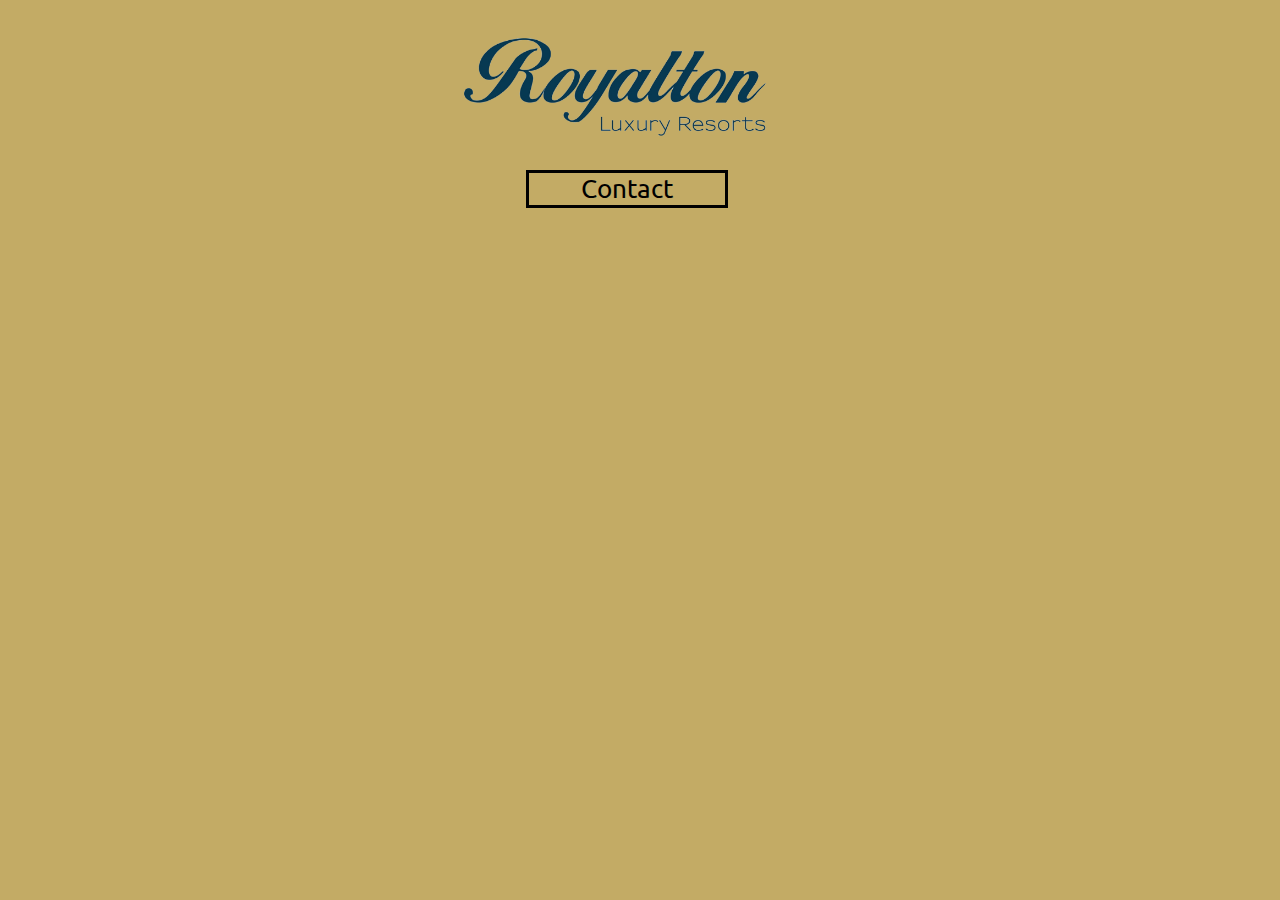
==== index.html @ 7e0694af "test" ====
<!DOCTYPE html>
<html lang="en">
<head>
    <title>Royalton - Resort Site</title>
    <link href="style.css" rel="stylesheet" type="text/css">
</head>
<body>
    <div class="navDiv">
        <p id="headerLogo"><img src="imgs/logo.png" style="height: 260px; width: 330px; user-select: none;"></p>
        <p id="contactText" style="text-align: center; font-size: 26px; position: absolute; top: 150px; left: 527px; user-select: none; font-family: 'Ubuntu';">Contact</p>
        <div id="contactBox">
            <p id="contactText">Phone: +(53) 4235 0600 <br> Info: jefe.mayordomos@royal<br>toncayosantamaria.co.cu</p>
        </div>
    </div>
</body>
</html>
---- style.css ----
@import url('https://fonts.googleapis.com/css2?family=Ubuntu&display=swap');


body {
    background-color: rgb(195, 171, 101);
}

#headerLogo {
    text-align: center;
    margin-top: -4%;
    position: absolute;
    left: 450px;
}

#contactBox {
    background-color: rgb(160, 136, 62);
    border: 2px solid;
    max-width: 196px;
    width: 196px;
    max-height: 130px;
    height: 120px;
    position: absolute;
    left: 525px;
    top: 220px;
    display: none;
}

#contactText:hover + #contactBox {
    display: block;
}


#contactText {
    border: 3px solid;
}


#contactText {
    font-family: 'Ubuntu', 'Arial';
    text-align: center;
    width: 196px;
    margin-left: -1px;
    margin-top: 20px;
    user-select: none;
}
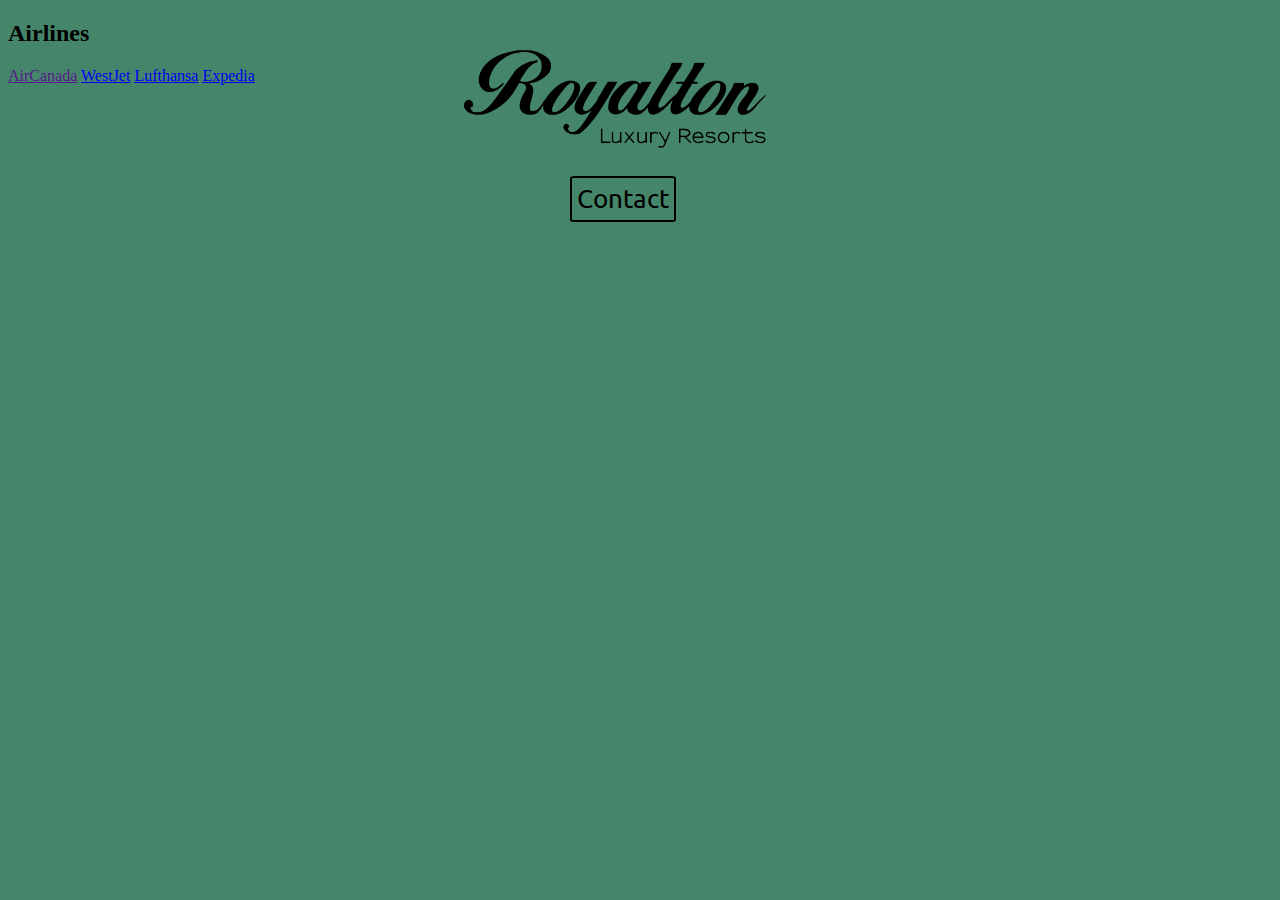
==== commit f2c35245: "another edit" ====
--- a/index.html
+++ b/index.html
@@ -7,9 +7,19 @@
 <body>
     <div class="navDiv">
         <p id="headerLogo"><img src="imgs/logo.png" style="height: 260px; width: 330px; user-select: none;"></p>
-        <p id="contactText" style="text-align: center; font-size: 26px; position: absolute; top: 150px; left: 527px; user-select: none; font-family: 'Ubuntu';">Contact</p>
+        <p id="contactHeader" style="text-align: center; font-size: 26px; position: absolute; top: 150px; left: 570px; user-select: none; font-family: 'Ubuntu';">Contact</p>
         <div id="contactBox">
-            <p id="contactText">Phone: +(53) 4235 0600 <br> Info: jefe.mayordomos@royal<br>toncayosantamaria.co.cu</p>
+            <p id="contactText">Phone: +(53) 4235 0600 <br> Info: https://www.royaltonresor<br>ts.com/contact</p>
+        </div>
+    </div>
+
+    <div class="mainContent">
+        <div class="linksBar">
+            <h2>Airlines</h2>
+            <a href="">AirCanada</a>
+            <a href="https://www.google.com/url?sa=t&rct=j&q=&esrc=s&source=web&cd=&cad=rja&uact=8&ved=2ahUKEwj9osCz--3-AhV6HzQIHYt0ADwQFnoECAoQAQ&url=h">WestJet</a>
+            <a href="https://www.lufthansa.com/ca/en/homepage">Lufthansa</a>
+            <a href="https://www.expedia.ca">Expedia</a>
         </div>
     </div>
 </body>
--- a/style.css
+++ b/style.css
@@ -2,7 +2,7 @@
 
 
 body {
-    background-color: rgb(195, 171, 101);
+    background-color: rgb(69, 134, 106);
 }
 
 #headerLogo {
@@ -13,25 +13,30 @@
 }
 
 #contactBox {
-    background-color: rgb(160, 136, 62);
+    background-color: rgb(43, 110, 81);
     border: 2px solid;
+    border-radius: 5%;
     max-width: 196px;
     width: 196px;
     max-height: 130px;
     height: 120px;
     position: absolute;
     left: 525px;
-    top: 220px;
+    top: 228px;
     display: none;
 }
 
-#contactText:hover + #contactBox {
+#contactHeader:hover + #contactBox {
     display: block;
 }
 
 
-#contactText {
-    border: 3px solid;
+#contactHeader {
+    border: 2px solid;
+    border-radius: 5%;
+    padding: 5px;
+    cursor: pointer;
+
 }
 
 
@@ -42,4 +47,6 @@
     margin-left: -1px;
     margin-top: 20px;
     user-select: none;
-}+}
+
+
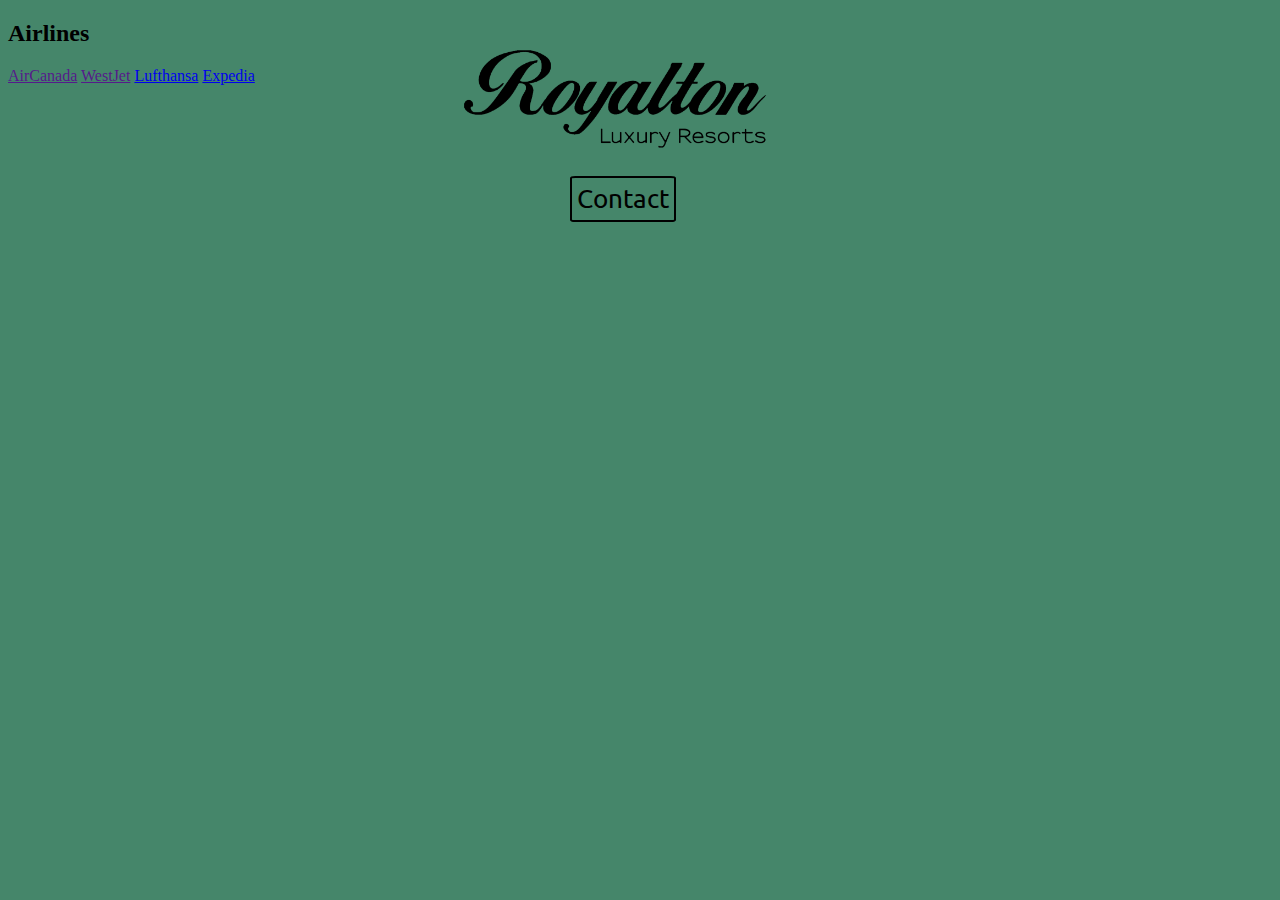
==== commit 39c5a093: "Update index.html" ====
--- a/index.html
+++ b/index.html
@@ -17,7 +17,7 @@
         <div class="linksBar">
             <h2>Airlines</h2>
             <a href="">AirCanada</a>
-            <a href="https://www.google.com/url?sa=t&rct=j&q=&esrc=s&source=web&cd=&cad=rja&uact=8&ved=2ahUKEwj9osCz--3-AhV6HzQIHYt0ADwQFnoECAoQAQ&url=h">WestJet</a>
+            <a href="">WestJet</a>
             <a href="https://www.lufthansa.com/ca/en/homepage">Lufthansa</a>
             <a href="https://www.expedia.ca">Expedia</a>
         </div>
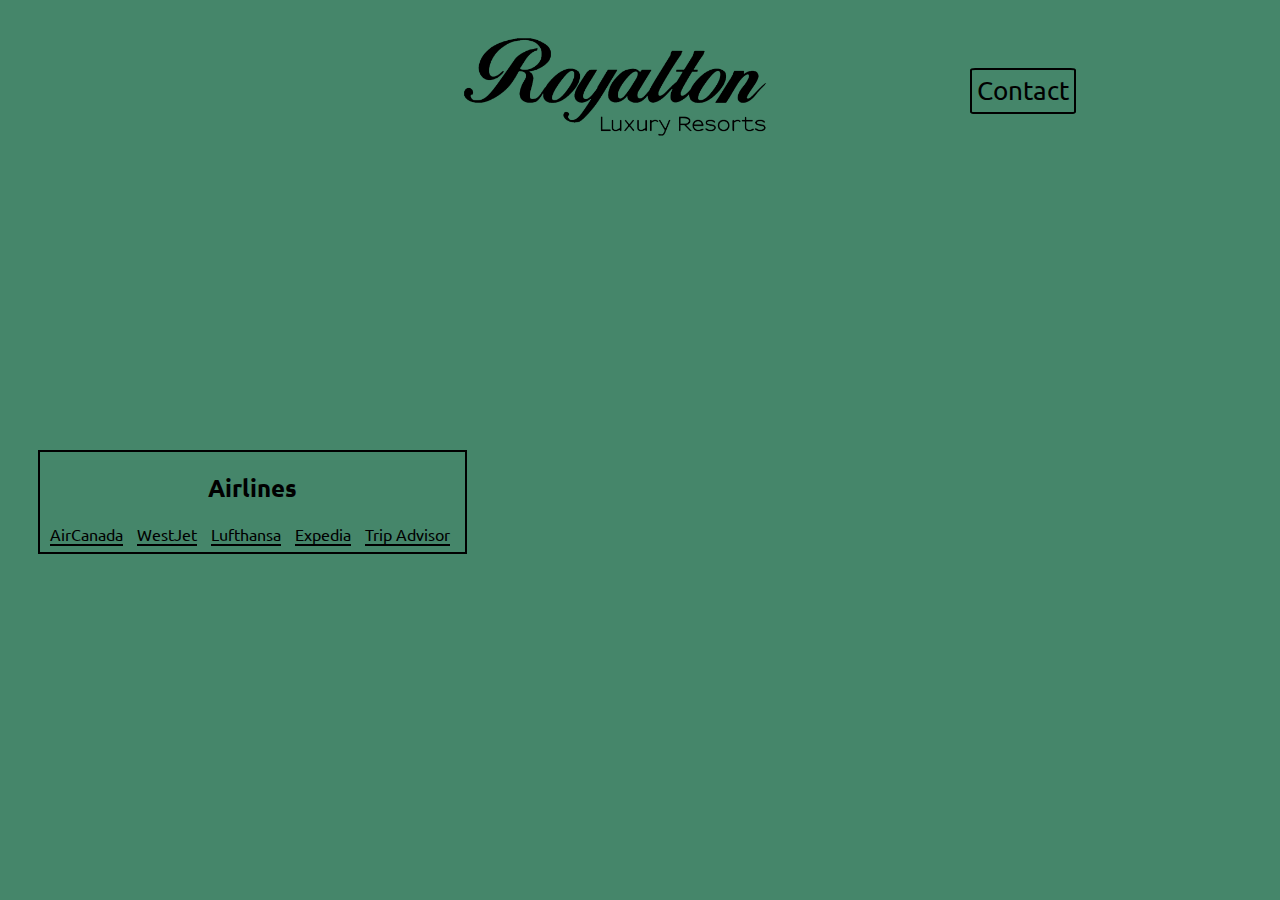
==== commit 66963af9: "added links bar" ====
--- a/index.html
+++ b/index.html
@@ -7,7 +7,7 @@
 <body>
     <div class="navDiv">
         <p id="headerLogo"><img src="imgs/logo.png" style="height: 260px; width: 330px; user-select: none;"></p>
-        <p id="contactHeader" style="text-align: center; font-size: 26px; position: absolute; top: 150px; left: 570px; user-select: none; font-family: 'Ubuntu';">Contact</p>
+        <p id="contactHeader" style="text-align: center; font-size: 26px; position: absolute; top: 42px; left: 970px; user-select: none; font-family: 'Ubuntu';">Contact</p>
         <div id="contactBox">
             <p id="contactText">Phone: +(53) 4235 0600 <br> Info: https://www.royaltonresor<br>ts.com/contact</p>
         </div>
@@ -15,11 +15,16 @@
 
     <div class="mainContent">
         <div class="linksBar">
-            <h2>Airlines</h2>
-            <a href="">AirCanada</a>
-            <a href="">WestJet</a>
-            <a href="https://www.lufthansa.com/ca/en/homepage">Lufthansa</a>
-            <a href="https://www.expedia.ca">Expedia</a>
+            <h2 style="font-family: 'Ubuntu'; text-align: center;">Airlines</h2>
+            <a title="AirCanada" class="linksBarLink" href="https://aircanada.com">AirCanada</a>
+            <a title="WestJet" class="linksBarLink" href="https://www.westjet.com">WestJet</a>
+            <a title="Lufthansa" class="linksBarLink" href="https://www.lufthansa.com">Lufthansa</a>
+            <a title="Expedia" class="linksBarLink" href="https://www.expedia.ca">Expedia</a>
+            <a title="Trip Advisor" class="linksBarLink" href="https://www.tripadvisor.ca">Trip Advisor</a>
+        </div>
+
+        <div class="specialPromotions">
+
         </div>
     </div>
 </body>
--- a/style.css
+++ b/style.css
@@ -21,8 +21,8 @@
     max-height: 130px;
     height: 120px;
     position: absolute;
-    left: 525px;
-    top: 228px;
+    left: 930px;
+    top: 128px;
     display: none;
 }
 
@@ -49,4 +49,29 @@
     user-select: none;
 }
 
+.linksBar {
+    display: inline-block;
+    position: absolute;
+    background-color: rgb(69, 134, 106);
+    border: 2px solid;
+    max-width: 600px;
+    width: 425px;
+    height: 100px;
+    top: 50%;
+    left: 3%;
+}
 
+.linksBarLink {
+    text-decoration: none;
+    color: black;
+    font-family: 'Ubuntu', 'Arial';
+    border: 2px;
+    border-style: none none solid none;
+    display: inline-block;
+    margin-left: 10px;
+    user-select: none;
+}
+
+.linksBarLink:hover {
+    color: rgb(59, 59, 59);
+}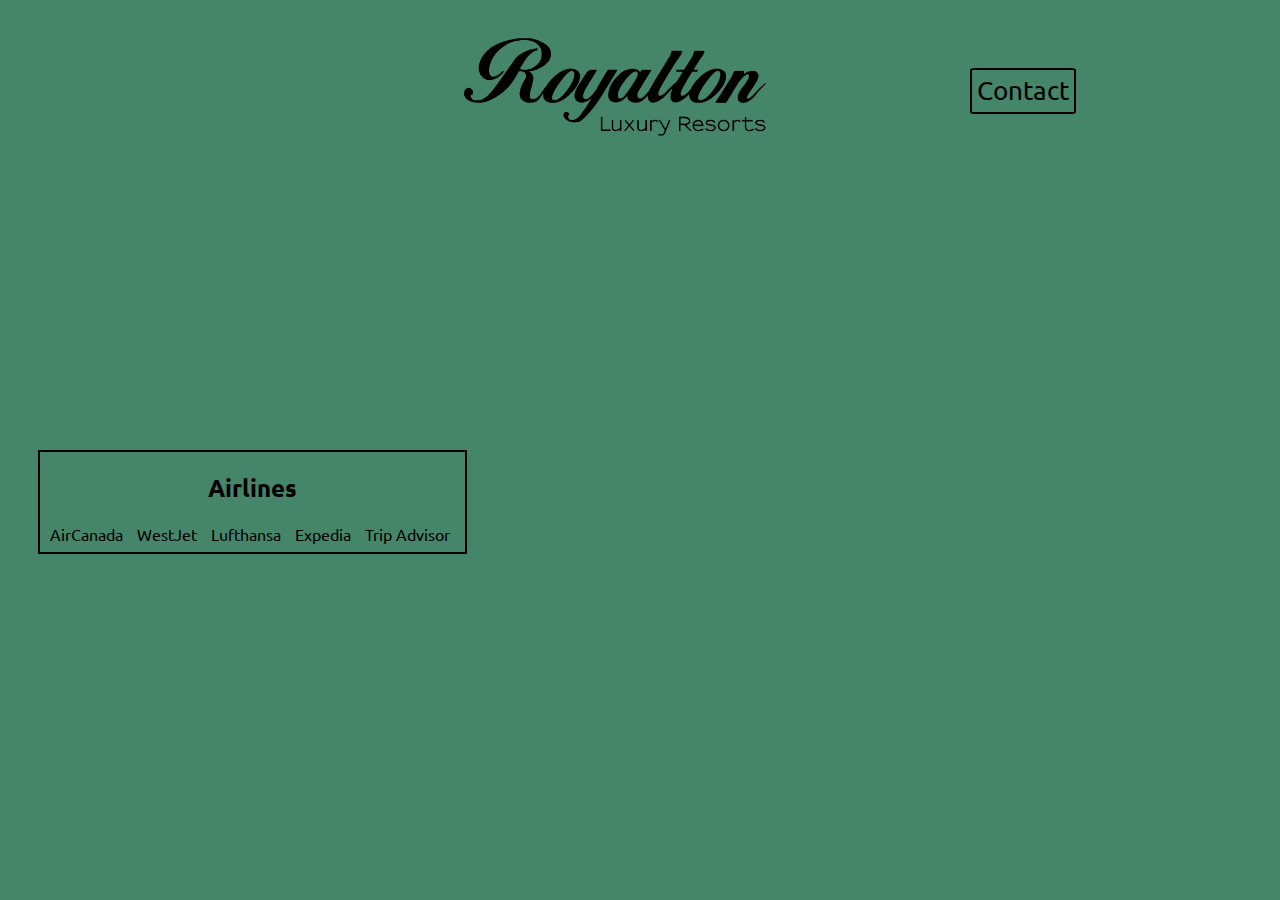
==== commit bdad9390: "test" ====
--- a/index.html
+++ b/index.html
@@ -19,12 +19,12 @@
             <a title="AirCanada" class="linksBarLink" href="https://aircanada.com">AirCanada</a>
             <a title="WestJet" class="linksBarLink" href="https://www.westjet.com">WestJet</a>
             <a title="Lufthansa" class="linksBarLink" href="https://www.lufthansa.com">Lufthansa</a>
-            <a title="Expedia" class="linksBarLink" href="https://www.expedia.ca">Expedia</a>
+            <a title="Expedias" class="linksBarLink" href="https://www.expedia.ca">Expedia</a>
             <a title="Trip Advisor" class="linksBarLink" href="https://www.tripadvisor.ca">Trip Advisor</a>
         </div>
 
         <div class="specialPromotions">
-
+            
         </div>
     </div>
 </body>
--- a/style.css
+++ b/style.css
@@ -16,8 +16,8 @@
     background-color: rgb(43, 110, 81);
     border: 2px solid;
     border-radius: 5%;
-    max-width: 196px;
-    width: 196px;
+    max-width: 210px;
+    width: 210px;
     max-height: 130px;
     height: 120px;
     position: absolute;
@@ -41,10 +41,11 @@
 
 
 #contactText {
+    display: inline-block;
     font-family: 'Ubuntu', 'Arial';
     text-align: center;
     width: 196px;
-    margin-left: -1px;
+    margin-left: 6px;
     margin-top: 20px;
     user-select: none;
 }
@@ -65,8 +66,6 @@
     text-decoration: none;
     color: black;
     font-family: 'Ubuntu', 'Arial';
-    border: 2px;
-    border-style: none none solid none;
     display: inline-block;
     margin-left: 10px;
     user-select: none;
@@ -74,4 +73,8 @@
 
 .linksBarLink:hover {
     color: rgb(59, 59, 59);
+    border: 2px;
+    border-style: none none solid none;
+    animation-name: linkHover ;
+    animation-timing-function: 800ms ease-in-out; 
 }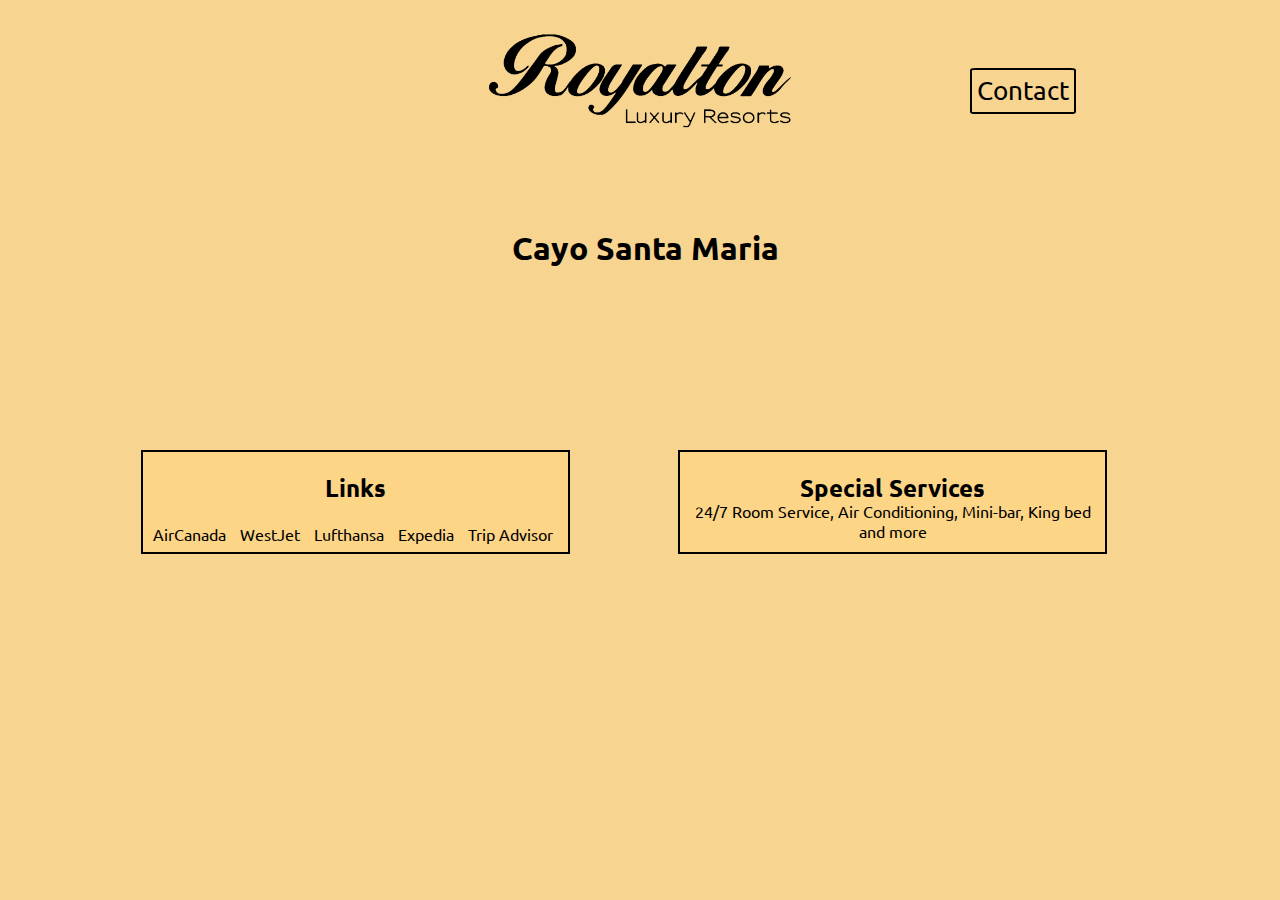
==== commit 5ff9f121: "edited" ====
--- a/index.html
+++ b/index.html
@@ -3,10 +3,12 @@
 <head>
     <title>Royalton - Resort Site</title>
     <link href="style.css" rel="stylesheet" type="text/css">
+    <meta name="viewport" content="width=device-width, initial-scale=1.0">
 </head>
 <body>
     <div class="navDiv">
-        <p id="headerLogo"><img src="imgs/logo.png" style="height: 260px; width: 330px; user-select: none;"></p>
+        <p id="headerLogo"><img src="imgs/logo.png" style="height: auto; width: 100%; user-select: none; max-height: 260px; max-width: 330px;"></p>
+        <h1 style="position: absolute; text-align: center; left: 40%; top: 23%; font-family: 'Ubuntu', 'Arial'; user-select: none;">Cayo Santa Maria</h1>
         <p id="contactHeader" style="text-align: center; font-size: 26px; position: absolute; top: 42px; left: 970px; user-select: none; font-family: 'Ubuntu';">Contact</p>
         <div id="contactBox">
             <p id="contactText">Phone: +(53) 4235 0600 <br> Info: https://www.royaltonresor<br>ts.com/contact</p>
@@ -15,17 +17,23 @@
 
     <div class="mainContent">
         <div class="linksBar">
-            <h2 style="font-family: 'Ubuntu'; text-align: center;">Airlines</h2>
-            <a title="AirCanada" class="linksBarLink" href="https://aircanada.com">AirCanada</a>
-            <a title="WestJet" class="linksBarLink" href="https://www.westjet.com">WestJet</a>
-            <a title="Lufthansa" class="linksBarLink" href="https://www.lufthansa.com">Lufthansa</a>
-            <a title="Expedias" class="linksBarLink" href="https://www.expedia.ca">Expedia</a>
-            <a title="Trip Advisor" class="linksBarLink" href="https://www.tripadvisor.ca">Trip Advisor</a>
+            <h2 style="font-family: 'Ubuntu'; text-align: center;">Links</h2>
+            <a title="AirCanada" class="linksBarLink" href="https://aircanada.com" target="_blank" rel="nofollow">AirCanada</a>
+            <a title="WestJet" class="linksBarLink" href="https://www.westjet.com" target="_blank" rel="nofollow">WestJet</a>
+            <a title="Lufthansa" class="linksBarLink" href="https://www.lufthansa.com" target="_blank" rel="nofollow">Lufthansa</a>
+            <a title="Expedias" class="linksBarLink" href="https://www.expedia.ca" target="_blank" rel="nofollow">Expedia</a>
+            <a title="Trip Advisor" class="linksBarLink" href="https://www.tripadvisor.ca" target="_blank" rel="nofollow" >Trip Advisor</a>
         </div>
 
         <div class="specialPromotions">
-            
+            <h2 style="font-family: 'Ubuntu', 'Arial'; text-align: center;">Special Services</h2>
+            <p style="font-family: 'Ubuntu', 'Arial'; position: absolute; bottom: -5px; text-align: center;">24/7 Room Service, Air Conditioning, Mini-bar, King bed and <a  target="_blank" rel="nofollow" href="https://www.royaltonresorts.com/resorts/cayo-santa-maria/suites">more</a></p>
         </div>
+
+        <div class="weather">
+
+        </div>
+
     </div>
 </body>
 </html>--- a/style.css
+++ b/style.css
@@ -2,18 +2,17 @@
 
 
 body {
-    background-color: rgb(69, 134, 106);
+    background-color: rgb(247, 212, 144);
 }
 
 #headerLogo {
     text-align: center;
     margin-top: -4%;
-    position: absolute;
-    left: 450px;
+    position: relative;
 }
 
 #contactBox {
-    background-color: rgb(43, 110, 81);
+    background-color: rgb(247, 212, 144);
     border: 2px solid;
     border-radius: 5%;
     max-width: 210px;
@@ -21,7 +20,7 @@
     max-height: 130px;
     height: 120px;
     position: absolute;
-    left: 930px;
+    left: 920px;
     top: 128px;
     display: none;
 }
@@ -35,7 +34,7 @@
     border: 2px solid;
     border-radius: 5%;
     padding: 5px;
-    cursor: pointer;
+    cursor: help;
 
 }
 
@@ -53,16 +52,19 @@
 .linksBar {
     display: inline-block;
     position: absolute;
-    background-color: rgb(69, 134, 106);
+    background-color: rgb(252, 213, 134);
     border: 2px solid;
     max-width: 600px;
     width: 425px;
     height: 100px;
     top: 50%;
-    left: 3%;
+    left: 11%;
 }
 
+
+
 .linksBarLink {
+    position: relative;
     text-decoration: none;
     color: black;
     font-family: 'Ubuntu', 'Arial';
@@ -71,10 +73,67 @@
     user-select: none;
 }
 
+.linksBarLink::before {
+    content: "";
+    position: absolute;
+    display: block;
+    width: 100%;
+    height: 2px;
+    bottom: -3px;
+    left: 0;
+    background-color: #000;
+    transform: scaleX(0);
+    transition: transform 0.3s ease;
+}
+
+
+
 .linksBarLink:hover {
     color: rgb(59, 59, 59);
-    border: 2px;
-    border-style: none none solid none;
-    animation-name: linkHover ;
-    animation-timing-function: 800ms ease-in-out; 
-}+}
+
+.linksBarLink:hover::before {
+    transform: scaleX(1);
+}
+
+.specialPromotions {
+    display: inline-block;
+    position: absolute;
+    background-color: rgb(252, 213, 134);
+    border: 2px solid;
+    max-width: 600px;
+    width: 425px;
+    height: 100px;
+    top: 50%;
+    left: 53%;
+}
+a {
+    text-decoration: none;
+    color: black;
+    font-family: 'Ubuntu';
+    user-select: none;
+    position: relative;
+}
+
+a::before {
+    content: "";
+    position: absolute;
+    display: block;
+    width: 100%;
+    height: 2px;
+    bottom: -3px;
+    left: 0;
+    background-color: #000;
+    transform: scaleX(0);
+    transition: transform 0.3s ease;
+}
+
+
+a:hover {
+    color: rgb(59, 59, 59);
+}
+
+
+a:hover::before {
+    transform: scaleX(1);
+}
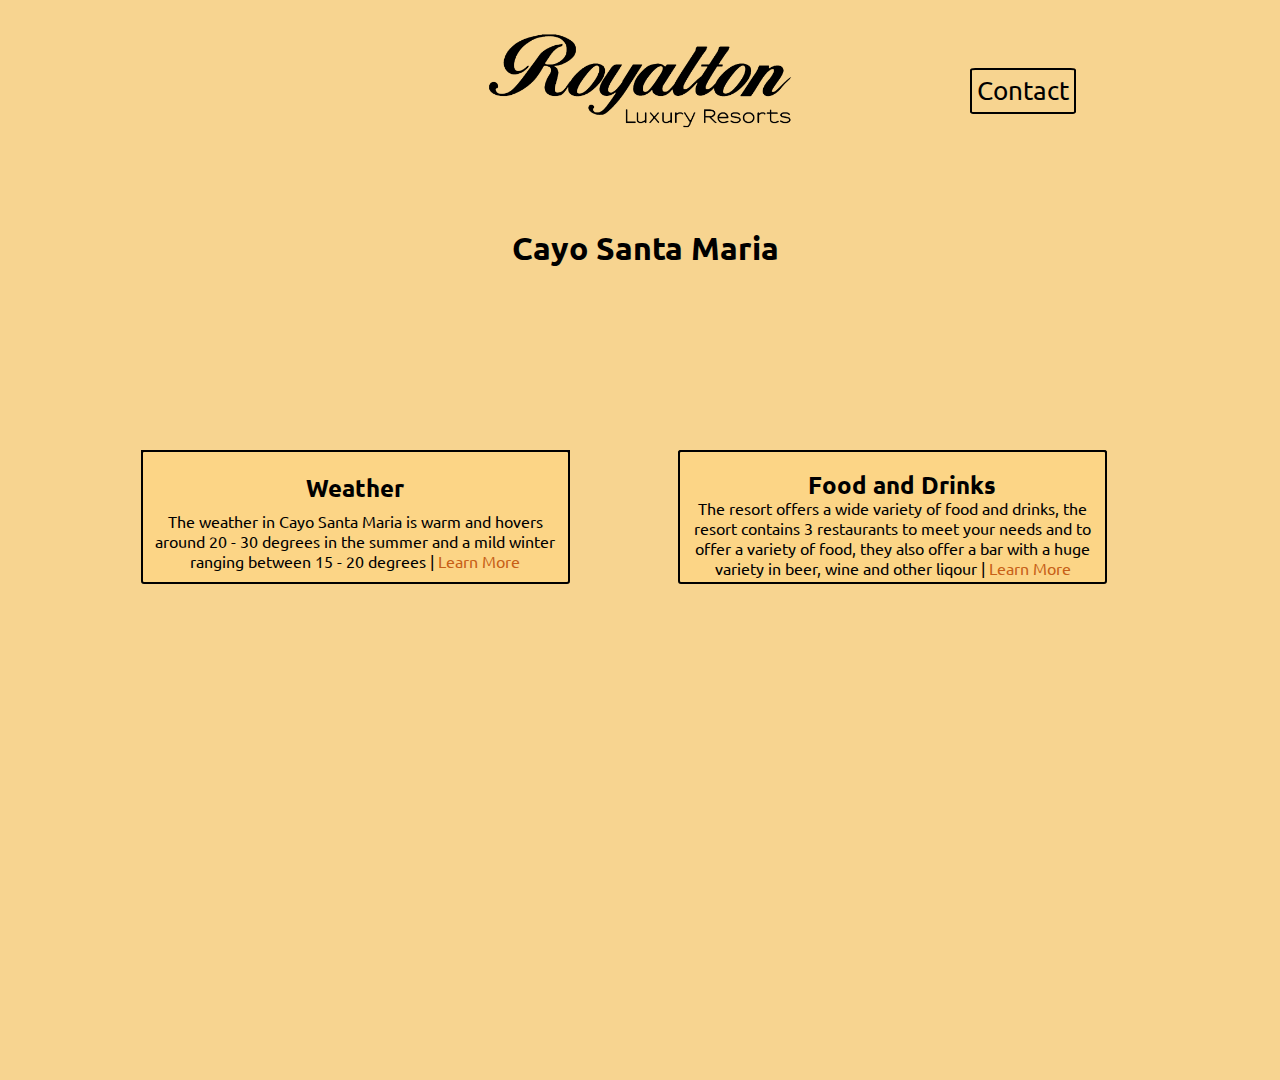
==== commit 2ac6c8ce: "Added text divs" ====
--- a/index.html
+++ b/index.html
@@ -1,39 +1,45 @@
-<!DOCTYPE html>
-<html lang="en">
-<head>
-    <title>Royalton - Resort Site</title>
-    <link href="style.css" rel="stylesheet" type="text/css">
-    <meta name="viewport" content="width=device-width, initial-scale=1.0">
-</head>
-<body>
-    <div class="navDiv">
-        <p id="headerLogo"><img src="imgs/logo.png" style="height: auto; width: 100%; user-select: none; max-height: 260px; max-width: 330px;"></p>
-        <h1 style="position: absolute; text-align: center; left: 40%; top: 23%; font-family: 'Ubuntu', 'Arial'; user-select: none;">Cayo Santa Maria</h1>
-        <p id="contactHeader" style="text-align: center; font-size: 26px; position: absolute; top: 42px; left: 970px; user-select: none; font-family: 'Ubuntu';">Contact</p>
-        <div id="contactBox">
-            <p id="contactText">Phone: +(53) 4235 0600 <br> Info: https://www.royaltonresor<br>ts.com/contact</p>
-        </div>
-    </div>
-
-    <div class="mainContent">
-        <div class="linksBar">
-            <h2 style="font-family: 'Ubuntu'; text-align: center;">Links</h2>
-            <a title="AirCanada" class="linksBarLink" href="https://aircanada.com" target="_blank" rel="nofollow">AirCanada</a>
-            <a title="WestJet" class="linksBarLink" href="https://www.westjet.com" target="_blank" rel="nofollow">WestJet</a>
-            <a title="Lufthansa" class="linksBarLink" href="https://www.lufthansa.com" target="_blank" rel="nofollow">Lufthansa</a>
-            <a title="Expedias" class="linksBarLink" href="https://www.expedia.ca" target="_blank" rel="nofollow">Expedia</a>
-            <a title="Trip Advisor" class="linksBarLink" href="https://www.tripadvisor.ca" target="_blank" rel="nofollow" >Trip Advisor</a>
+    <!DOCTYPE html>
+    <html lang="en">
+    <head>
+        <title>Royalton - Resort Site</title>
+        <link href="style.css" rel="stylesheet" type="text/css">
+        <meta name="viewport" content="width=device-width, initial-scale=1.0">
+    </head>
+    <body>
+        <div class="navDiv">
+            <p id="headerLogo"><img src="imgs/logo.png" style="height: auto; width: 100%; user-select: none; max-height: 260px; max-width: 330px;"></p>
+            <h1 style="position: absolute; text-align: center; left: 40%; top: 23%; font-family: 'Ubuntu', 'Arial'; user-select: none;">Cayo Santa Maria</h1>
+            <p id="contactHeader" style="text-align: center; font-size: 26px; position: absolute; top: 42px; left: 970px; user-select: none; font-family: 'Ubuntu';">Contact</p>
+            <div id="contactBox">
+                <p id="contactText">Phone: +(53) 4235 0600 <br> Info: https://www.royaltonresor<br>ts.com/contact</p>
+            </div>
         </div>
 
-        <div class="specialPromotions">
-            <h2 style="font-family: 'Ubuntu', 'Arial'; text-align: center;">Special Services</h2>
-            <p style="font-family: 'Ubuntu', 'Arial'; position: absolute; bottom: -5px; text-align: center;">24/7 Room Service, Air Conditioning, Mini-bar, King bed and <a  target="_blank" rel="nofollow" href="https://www.royaltonresorts.com/resorts/cayo-santa-maria/suites">more</a></p>
-        </div>
+        <div class="mainContent">
+            <div class="linksBar">
+                <h2 style="font-family: 'Ubuntu'; text-align: center;">Links</h2>
+                <a title="AirCanada" class="linksBarLink" href="https://aircanada.com" target="_blank" rel="nofollow">AirCanada</a>
+                <a title="WestJet" class="linksBarLink" href="https://www.westjet.com" target="_blank" rel="nofollow">WestJet</a>
+                <a title="Lufthansa" class="linksBarLink" href="https://www.lufthansa.com" target="_blank" rel="nofollow">Lufthansa</a>
+                <a title="Expedias" class="linksBarLink" href="https://www.expedia.ca" target="_blank" rel="nofollow">Expedia</a>
+                <a title="Trip Advisor" class="linksBarLink" href="https://www.tripadvisor.ca" target="_blank" rel="nofollow" >Trip Advisor</a>
+            </div>
 
-        <div class="weather">
+            <div class="specialPromotions">
+                <h2 style="font-family: 'Ubuntu', 'Arial'; text-align: center;">Special Services</h2>
+                <p style="font-family: 'Ubuntu', 'Arial'; position: absolute; bottom: -5px; text-align: center;">24/7 Room Service, Air Conditioning, Mini-bar, King bed and <a  target="_blank" rel="nofollow" href="https://www.royaltonresorts.com/resorts/cayo-santa-maria/suites">more</a></p>
+            </div>
+
+            <div class="weather">
+                <h2 style="font-family: 'Ubuntu', 'Arial'; text-align: center;">Weather</h2>
+                <p style="font-family: 'Ubuntu', 'Arial'; position: absolute; bottom: -5px; text-align: center;">The weather in Cayo Santa Maria is warm and hovers around 20 - 30 degrees in the summer and a mild winter ranging between 15 - 20 degrees | <a target="_blank" rel="nofollow" href="https://www.cayosantamaria.info/weather.html">Learn More</a></p>
+            </div>
+
+            <div class="foodDiv">
+                <h2 style="font-family: 'Ubuntu', 'Arial'; text-align: center; position: absolute; left: 30%; top: -3px;">Food and Drinks</h2>
+                <p style="font-family: 'Ubuntu', 'Arial'; position: absolute; bottom: -12px; text-align: center;">The resort offers a wide variety of food and drinks, the resort contains 3 restaurants to meet your needs and to offer a variety of food,  they also offer a bar with a huge variety in beer, wine and other liqour | <a target="_blank" rel="nofollow" href="https://www.royaltonresorts.com/resorts/cayo-santa-maria/dining-drinks">Learn More</a></p>
+            </div>
 
         </div>
-
-    </div>
-</body>
-</html>+    </body>
+    </html>--- a/style.css
+++ b/style.css
@@ -1,5 +1,10 @@
 @import url('https://fonts.googleapis.com/css2?family=Ubuntu&display=swap');
 
+
+html {
+    width: 100%;
+    height: 120%;
+}
 
 body {
     background-color: rgb(247, 212, 144);
@@ -27,6 +32,10 @@
 
 #contactHeader:hover + #contactBox {
     display: block;
+}
+
+#contactHeader:hover {
+    background-color: rgb(233, 198, 129);
 }
 
 
@@ -66,7 +75,7 @@
 .linksBarLink {
     position: relative;
     text-decoration: none;
-    color: black;
+    color: rgb(199, 96, 23);
     font-family: 'Ubuntu', 'Arial';
     display: inline-block;
     margin-left: 10px;
@@ -81,7 +90,7 @@
     height: 2px;
     bottom: -3px;
     left: 0;
-    background-color: #000;
+    background-color: rgb(199, 96, 23);
     transform: scaleX(0);
     transition: transform 0.3s ease;
 }
@@ -89,7 +98,7 @@
 
 
 .linksBarLink:hover {
-    color: rgb(59, 59, 59);
+    color: rgb(206, 125, 66);
 }
 
 .linksBarLink:hover::before {
@@ -106,10 +115,11 @@
     height: 100px;
     top: 50%;
     left: 53%;
+    border-radius: 3px;
 }
 a {
     text-decoration: none;
-    color: black;
+    color: rgb(199, 96, 23);
     font-family: 'Ubuntu';
     user-select: none;
     position: relative;
@@ -123,17 +133,48 @@
     height: 2px;
     bottom: -3px;
     left: 0;
-    background-color: #000;
+    background-color: rgb(199, 96, 23);
     transform: scaleX(0);
     transition: transform 0.3s ease;
 }
 
 
 a:hover {
-    color: rgb(59, 59, 59);
+    color: rgb(206, 125, 66);
 }
 
 
 a:hover::before {
     transform: scaleX(1);
 }
+
+
+.weather {
+    display: inline-block;
+    position: absolute;
+    background-color: rgb(252, 213, 134);
+    border: 2px solid;
+    max-width: 600px;
+    width: 425px;
+    height: 130px;
+    top: 450px;
+    left: 11%;
+    border-radius:3px;
+}
+
+p {
+    font-family: 'Ubuntu';
+}
+
+.foodDiv {
+    display: inline-block;
+    position: absolute;
+    background-color: rgb(252, 213, 134);
+    border: 2px solid;
+    max-width: 600px;
+    width: 425px;
+    height: 130px;
+    top: 450px;
+    left: 53%;
+    border-radius:3px;
+}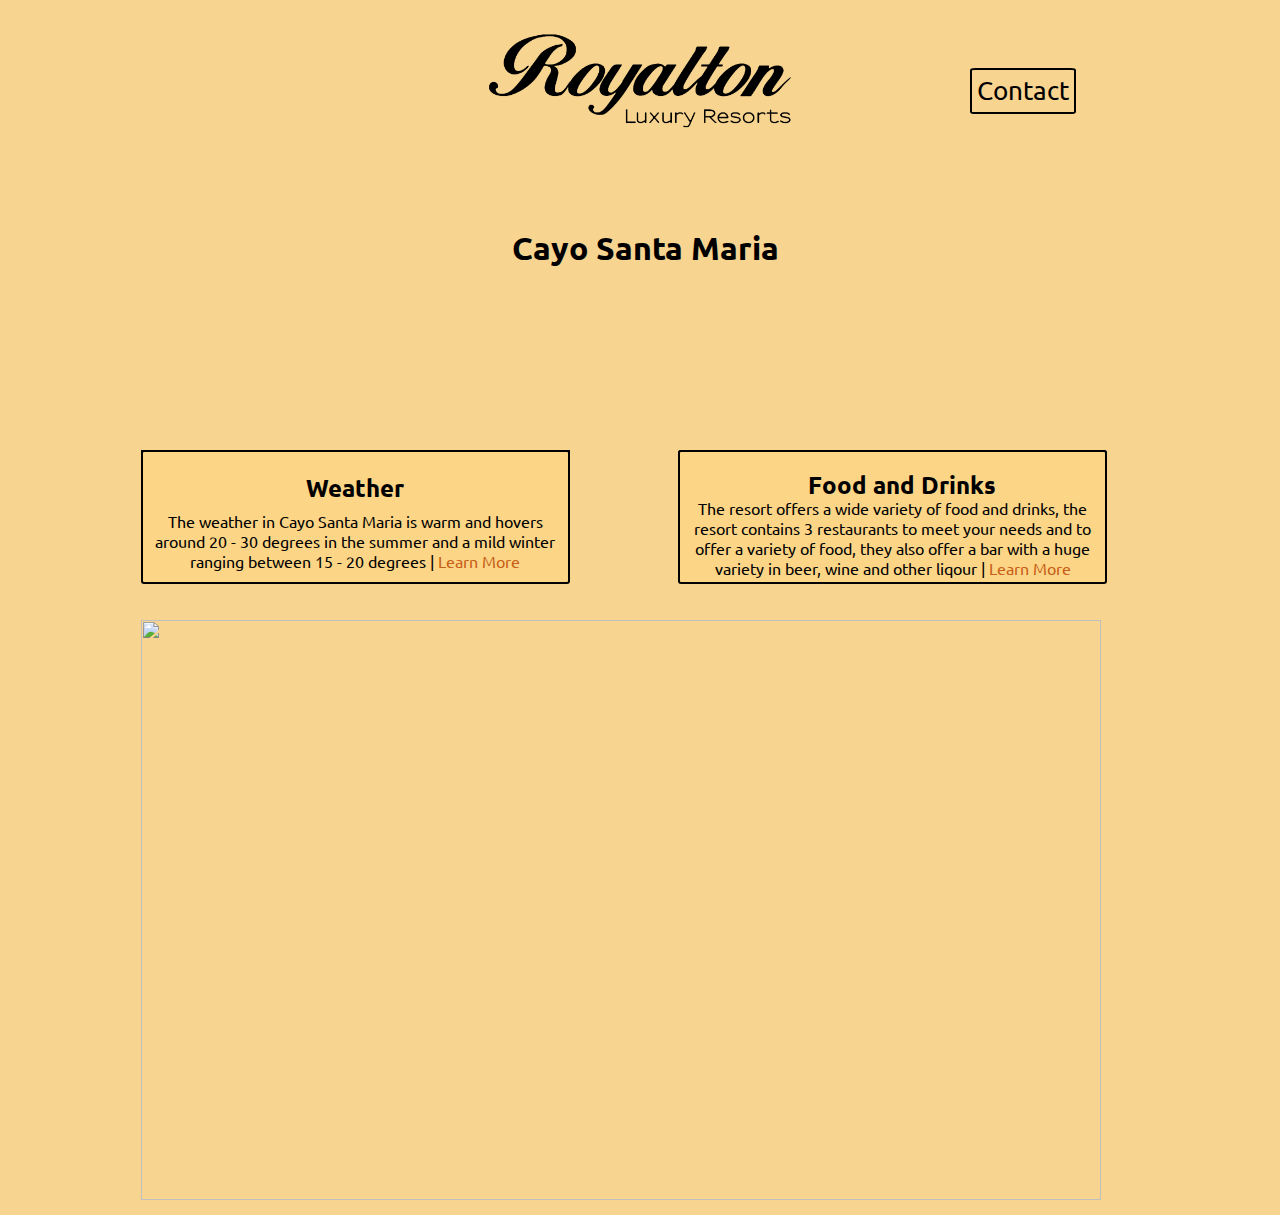
==== commit cc123a14: "Added images" ====
--- a/index.html
+++ b/index.html
@@ -39,7 +39,12 @@
                 <h2 style="font-family: 'Ubuntu', 'Arial'; text-align: center; position: absolute; left: 30%; top: -3px;">Food and Drinks</h2>
                 <p style="font-family: 'Ubuntu', 'Arial'; position: absolute; bottom: -12px; text-align: center;">The resort offers a wide variety of food and drinks, the resort contains 3 restaurants to meet your needs and to offer a variety of food,  they also offer a bar with a huge variety in beer, wine and other liqour | <a target="_blank" rel="nofollow" href="https://www.royaltonresorts.com/resorts/cayo-santa-maria/dining-drinks">Learn More</a></p>
             </div>
-
+            
+            <div class="csmImg">
+                <img style="height: 580px; width: 960px" src="https://wcm.transat.com/getmedia/9f28881f-fa28-4041-b49c-c5a9378a40de/SNU-Hotel-Playa-Cayo-Santa-Maria-Pool-006" >
+            </div>
+            
+            
         </div>
     </body>
     </html>--- a/style.css
+++ b/style.css
@@ -3,7 +3,7 @@
 
 html {
     width: 100%;
-    height: 120%;
+    height: 135%;
 }
 
 body {
@@ -17,7 +17,7 @@
 }
 
 #contactBox {
-    background-color: rgb(247, 212, 144);
+    background-color: rgb(252, 213, 134);
     border: 2px solid;
     border-radius: 5%;
     max-width: 210px;
@@ -177,4 +177,11 @@
     top: 450px;
     left: 53%;
     border-radius:3px;
+}
+
+
+.csmImg {
+    position: absolute;
+    top: 620px;
+    left: 11%;
 }